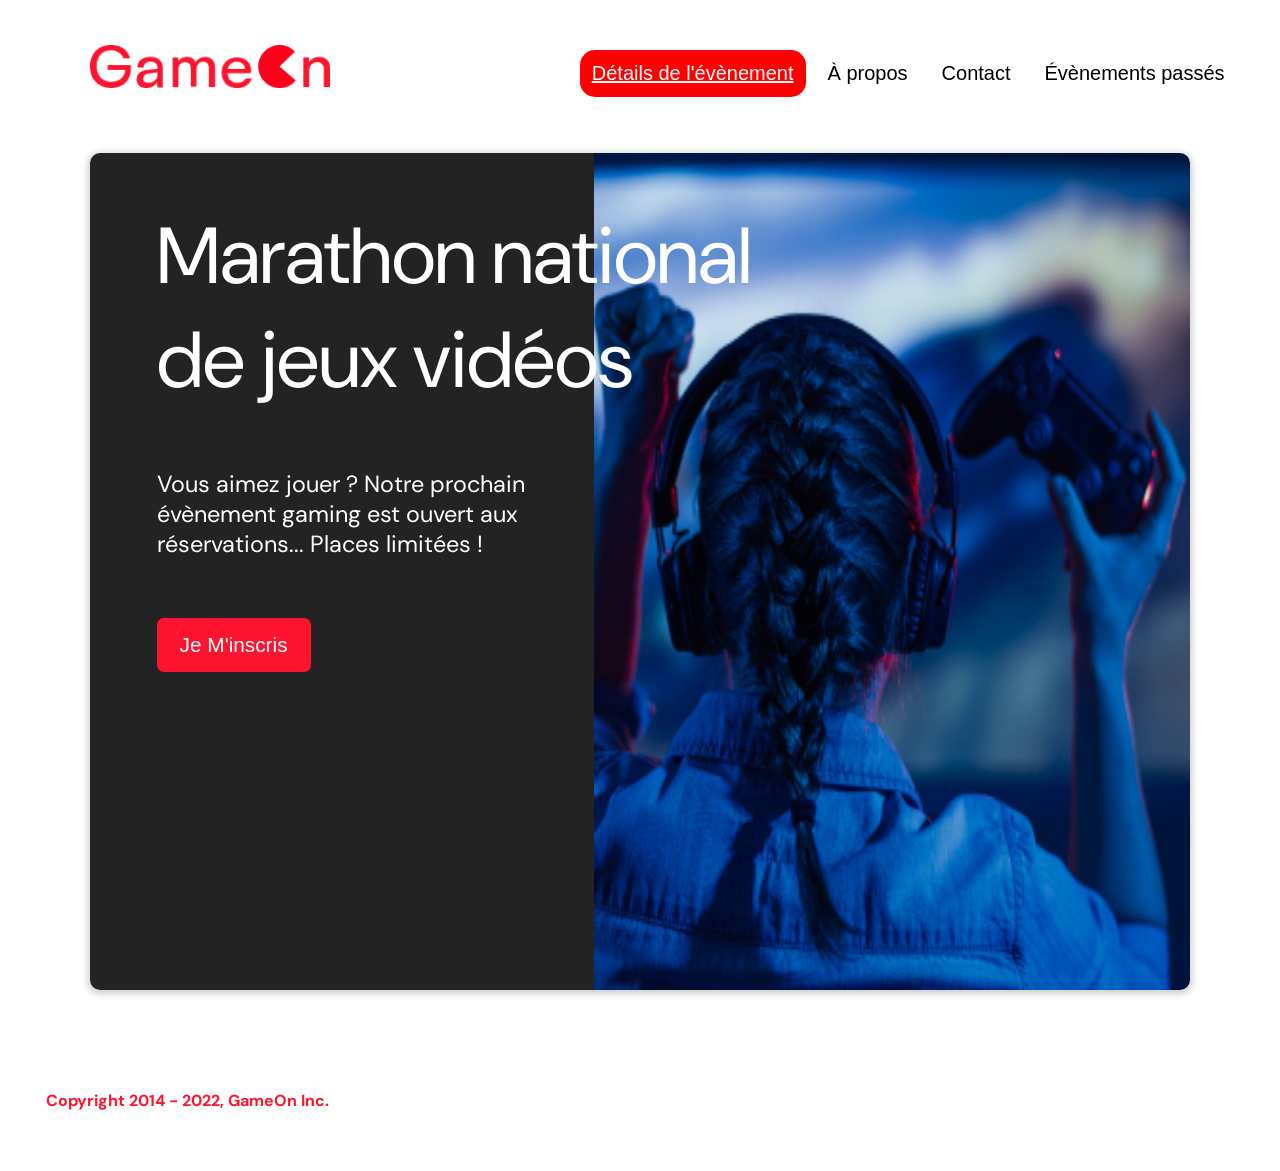
==== index.html @ a1858415 "Issue 1 to 5 fixed; folders done" ====
<!DOCTYPE html>
<html lang="en">

<head>
  <meta charset="utf-8">
  <title>Reservation</title>
  <meta name="viewport" content="width=device-width,initial-scale=1">
  <link rel="stylesheet" href="modal.css">
  <link rel="stylesheet" href="https://cdnjs.cloudflare.com/ajax/libs/font-awesome/4.7.0/css/font-awesome.min.css">
  <link href="https://fonts.googleapis.com/css?family=DM+Sans" rel="stylesheet">
</head>

<body>
  <div class="topnav" id="myTopnav">
    <div class="header-logo">
      <img alt="logo" src="Logo.png">
    </div>
    <div class="main-navbar">
      <a href="#" class="active"><span>Accueil</span></a>
      <a href="#"><span>Détails de l'évènement</span></a>
      <a href="#"><span>À propos</span></a>
      <a href="#"><span>Contact</span></a>
      <a href="#"><span>Évènements passés</span></a>
      <a href="javascript:void(0);" class="icon" onclick="editNav()">
        <i class="fa fa-bars"></i>
      </a>
    </div>
  </div>
  <main>
    <div class="hero-section">
      <div class="hero-content">
        <h1 class="hero-headline">
          Marathon national<br>
          de jeux vidéos
        </h1>
        <p class="hero-text">
          Vous aimez jouer ? Notre prochain évènement gaming est ouvert
          aux réservations... Places limitées !
        </p>
        <button class="btn-signup modal-btn">
          je m'inscris
        </button>
      </div>
      <div class="hero-img">
        <img src="./bg_img.jpg" alt="img">
      </div>
      <button class="btn-signup modal-btn">
        je m'inscris
      </button>
    </div>

    <div class="bground">
      <div class="content">
        <span class="close"></span>
        <div class="modal-body">
          <form id="reservation-form" name="reserve" action="index.html" method="get" onsubmit="return validate();"
            novalidate>
            <div class="formData">
              <label for="first">Prénom</label><br>
              <input class="text-control" type="text" id="first" name="first" minlength="2"><br>
            </div>
            <div class="formData">
              <label for="last">Nom</label><br>
              <input class="text-control" type="text" id="last" name="last" minlength="2"><br>
            </div>
            <div class="formData">
              <label for="email">E-mail</label><br>
              <input class="text-control" type="email" id="email" name="email"><br>
            </div>
            <div class="formData">
              <label for="birthdate">Date de naissance</label><br>
              <input class="text-control" type="date" id="birthdate" name="birthdate" placeholder="DD/MM/YYYY"><br>
            </div>
            <div class="formData">
              <label for="quantity">À combien de tournois GameOn avez-vous déjà participé ?</label><br>
              <input type="number" class="text-control" id="quantity" name="quantity" min="0" max="99">
            </div>
            <p class="text-label">A quel tournoi souhaitez-vous participer cette année ?</p>
            <div class="formData">
              <input class="checkbox-input" type="radio" id="location1" name="location" value="New York">
              <label class="checkbox-label" for="location1">
                <span class="checkbox-icon"></span>
                New York</label>
              <input class="checkbox-input" type="radio" id="location2" name="location" value="San Francisco">
              <label class="checkbox-label" for="location2">
                <span class="checkbox-icon"></span>
                San Francisco</label>
              <input class="checkbox-input" type="radio" id="location3" name="location" value="Seattle">
              <label class="checkbox-label" for="location3">
                <span class="checkbox-icon"></span>
                Seattle</label>
              <input class="checkbox-input" type="radio" id="location4" name="location" value="Chicago">
              <label class="checkbox-label" for="location4">
                <span class="checkbox-icon"></span>
                Chicago</label>
              <input class="checkbox-input" type="radio" id="location5" name="location" value="Boston">
              <label class="checkbox-label" for="location5">
                <span class="checkbox-icon"></span>
                Boston</label>
              <input class="checkbox-input" type="radio" id="location6" name="location" value="Portland">
              <label class="checkbox-label" for="location6">
                <span class="checkbox-icon"></span>
                Portland</label>
            </div>

            <div class="formData">
              <input class="checkbox-input" type="checkbox" id="checkbox1" checked>
              <label class="checkbox2-label" for="checkbox1">
                <span class="checkbox-icon"></span>
                J'ai lu et accepté les conditions d'utilisation.
              </label>
              <br>
              <input class="checkbox-input" type="checkbox" id="checkbox2">
              <label class="checkbox2-label" for="checkbox2">
                <span class="checkbox-icon"></span>
                Je souhaite être prévenu des prochains évènements.
              </label>
              <br>
            </div>
            <input class="btn-submit button" type="submit" value="C'est parti">
          </form>
          <div id="success-message">
            <p>Merci ! Votre réservation a été reçue.</p>
          </div>
        </div>
      </div>
    </div>
  </main>
  <footer>
    <p class="copyrights">
      Copyright 2014 - 2022, GameOn Inc.
    </p>
  </footer>
  <script src="modal.js"></script>
</body>

</html>
---- modal.css ----
:root {
  --font-default: "DM Sans", Arial, Helvetica, sans-serif;
  --font-slab: var(--font-default);
  --modal-duration: 0.8s;
}
* {
  box-sizing: border-box;
  margin: 0;
  padding: 0;
}
/* Landing Page */

body {
  display: flex;
  flex-direction: column;
  background-image: url("background.png");
  font-family: var(--font-default);
  font-size: 18px;
  max-width: 1440px;
  margin: 0 auto;
}

p {
  margin-bottom: 0;
  padding: 0.5vw;
}

img {
  padding-right: 1rem;
}

.topnav {
  overflow: hidden;
  margin-top: 3.5%;
  margin-bottom: 3.5%;
  padding-left: 7vw;
  padding-right: 3vw;
  position: relative;
  z-index: 10;
}
.header-logo {
  float: left;
}
.header-logo img {
  width: clamp(120px, 20vw, 293px);
  height: auto;
}
.main-navbar {
  float: right;
}
.topnav a {
  float: left;
  display: block;
  color: #000000;
  text-align: center;
  padding: 12px 12px;
  margin: 5px;
  text-decoration: none;
  font-size: 20px;
  font-family: Roboto, sans-serif;
}

.topnav a:first-child {
  display: none;
}

.topnav a:hover {
  background-color: #ff0000;
  color: #ffffff;
  border-radius: 15px;
}

.topnav a.active {
  background-color: #ff0000;
  color: #ffffff;
  text-decoration: underline;
  border-radius: 15px;
}

.topnav .icon {
  display: none;
}

main {
  font-size: 130%;
  font-weight: bolder;
  color: black;
  padding-top: 0.5vw;
  padding-left: 7vw;
  padding-right: 7vw;
  margin-bottom: 30px;
  border-radius: 2rem;
  text-align: justify;
}

.modal-btn {
  font-size: 145%;
  background: #fe142f;
  display: flex;
  margin: auto;
  padding: 2em;
  color: #fff;
  padding: 0.75rem 2.5rem;
  border-radius: 1rem;
  cursor: pointer;
}

.modal-btn:hover {
  background: #3876ac;
}

.footer {
  margin: 20px;
  padding: 10px;
  font-family: var(--font-slab);
}

/* Modal form */

.button {
  background: #fe142f;
  margin-top: 0.5em;
  padding: 1em;
  color: #fff;
  border-radius: 15px;
  cursor: pointer;
  font-size: 16px;
}

.button:hover {
  background: #3876ac;
}

.smFont {
  font-size: 16px;
}

.bground {
  display: none;
  position: fixed;
  z-index: 2000;
  left: 0;
  top: 0;
  height: 100%;
  width: 100%;
  overflow: auto;
  background-color: rgba(26, 39, 156, 0.4);
}

.content {
  margin: 5% auto;
  width: 100%;
  max-width: 500px;
  animation-name: modalopen;
  animation-duration: var(--modal-duration);
  background: #232323;
  border-radius: 10px;
  overflow: hidden;
  position: relative;
  color: #fff;
  padding-top: 10px;
}

.modal-body {
  padding: 15px 8%;
  margin: 15px auto;
}

label {
  font-family: var(--font-default);
  font-size: 17px;
  font-weight: normal;
  display: inline-block;
  margin-bottom: 11px;
}
input {
  padding: 8px;
  border: 0.8px solid #ccc;
  outline: none;
}
.text-control {
  margin: 0;
  padding: 8px;
  width: 100%;
  border-radius: 8px;
  font-size: 20px;
  height: 48px;
}

.checkbox-label,
.checkbox2-label {
  position: relative;
  margin-left: 36px;
  font-size: 12px;
  font-weight: normal;
}
.checkbox-label .checkbox-icon,
.checkbox2-label .checkbox-icon {
  display: block;
  width: 20px;
  height: 20px;
  border: 2px solid #279e7a;
  border-radius: 50%;
  text-indent: 29px;
  white-space: nowrap;
  position: absolute;
  left: -30px;
  top: -1px;
  transition: 0.3s;
}
.checkbox-label .checkbox-icon::after,
.checkbox2-label .checkbox-icon::after {
  content: "";
  width: 13px;
  height: 13px;
  background-color: #279e7a;
  border-radius: 50%;
  text-indent: 29px;
  white-space: nowrap;
  position: absolute;
  left: 50%;
  top: 50%;
  transform: translate(-50%, -50%);
  transition: 0.3s;
  opacity: 0;
}
.checkbox-input {
  display: none;
}
.checkbox-input:checked + .checkbox-label .checkbox-icon::after,
.checkbox-input:checked + .checkbox2-label .checkbox-icon::after {
  opacity: 1;
}
.checkbox-input:checked + .checkbox2-label .checkbox-icon {
  background: #279e7a;
}
.checkbox2-label .checkbox-icon {
  border-radius: 4px;
  border: 0;
  background: #c4c4c4;
}
.checkbox2-label .checkbox-icon::after {
  width: 7px;
  height: 4px;
  border-radius: 2px;
  background: transparent;
  border: 2px solid transparent;
  border-bottom-color: #fff;
  border-left-color: #fff;
  transform: rotate(-55deg);
  left: 21%;
  top: 19%;
}
.close {
  position: absolute;
  right: 15px;
  top: 15px;
  width: 32px;
  height: 32px;
  opacity: 1;
  cursor: pointer;
  transform: scale(0.7);
}
.close:before,
.close:after {
  position: absolute;
  left: 15px;
  content: " ";
  height: 33px;
  width: 3px;
  background-color: #fff;
}
.close:before {
  transform: rotate(45deg);
}
.close:after {
  transform: rotate(-45deg);
}
.btn-submit,
.btn-signup {
  background: #fe142f;
  display: block;
  margin: 0 auto;
  border-radius: 7px;
  font-size: 1rem;
  padding: 12px 82px;
  color: #fff;
  cursor: pointer;
  border: 0;
}
/* custom select styles */
.custom-select {
  position: relative;
  font-family: Arial;
  font-size: 1.1rem;
  font-weight: normal;
}

.custom-select select {
  display: none;
}
.select-selected {
  background-color: #fff;
}

/* Style the arrow inside the select element: */
.select-selected:after {
  position: absolute;
  content: "";
  top: 10px;
  right: 13px;
  width: 11px;
  height: 11px;
  border: 3px solid transparent;
  border-bottom-color: #f00;
  border-left-color: #f00;
  transform: rotate(-48deg);
  border-radius: 5px 0 5px 0;
}

/* Point the arrow upwards when the select box is open (active): */
.select-selected.select-arrow-active:after {
  transform: rotate(135deg);
  top: 13px;
}

.select-items div,
.select-selected {
  color: #000;
  padding: 11px 16px;
  border: 1px solid transparent;
  border-color: transparent transparent rgba(0, 0, 0, 0.1) transparent;
  cursor: pointer;
  border-radius: 8px;
  height: 48px;
}

/* Style items (options): */
.select-items {
  position: absolute;
  background-color: #fff;
  top: 89%;
  left: 0;
  right: 0;
  z-index: 99;
}

/* Hide the items when the select box is closed: */
.select-hide {
  display: none;
}

.select-items div:hover,
.same-as-selected {
  background-color: rgba(0, 0, 0, 0.1);
}
/* custom select end */
.text-label {
  font-weight: normal;
  font-size: 16px;
}
.hero-section {
  min-height: 93vh;
  border-radius: 10px;
  display: grid;
  grid-template-columns: repeat(12, 1fr);
  overflow: hidden;
  box-shadow: 0 2px 7px 2px rgba(0, 0, 0, 0.2);
  margin-bottom: 10px;
}
.hero-content {
  padding: 51px 67px;
  grid-column: span 4;
  background: #232323;
  color: #fff;
  position: relative;
  text-align: left;
  min-width: 424px;
}
.hero-content::after {
  content: "";
  width: 100%;
  height: 100%;
  background: #232323;
  position: absolute;
  right: -80px;
  top: 0;
}
.hero-content > * {
  position: relative;
  z-index: 1;
}
.hero-headline {
  /* font-size: 6rem; */
  font-size: 6.2vw;
  max-width: 890px;
  font-weight: normal;
  white-space: nowrap;
}
.hero-text {
  width: 146%;
  font-weight: normal;
  margin-top: 57px;
  padding: 0;
}
.btn-signup {
  outline: none;
  text-transform: capitalize;
  font-size: 1.3rem;
  padding: 15px 23px;
  margin: 0;
  margin-top: 59px;
}
.hero-img {
  grid-column: span 8;
}
.hero-img img {
  width: 100%;
  height: 100%;
  display: block;
  padding: 0;
}
.copyrights {
  color: #fe142f;
  padding: 0;
  font-size: 1rem;
  margin: 60px 0;
  font-weight: bolder;
}
.hero-section > .btn-signup {
  display: none;
}

#success-message {
  display: none;
  text-align: center;
}

footer {
  padding-left: 2vw;
  padding-right: 2vw;
  margin: 0 20px;
}

/* //////////////////////////////////////////// */
/* //////////////// ERROR MESSAGES //////////////// */
/* //////////////////////////////////////////// */

/* Error message styles */
.formData[data-error]::after {
  content: attr(data-error);
  font-size: 0.5em;
  color: #ff4e60;
  display: block;
  margin-top: 7px;
  margin-bottom: 7px;
  text-align: left;
  line-height: 0.3;
  opacity: 0;
  transition: 0.3s;
  left: 0; /* Align the message to the left */
}

.formData[data-error-visible="true"]::after {
  opacity: 1;
}
.formData[data-error-visible="true"] .text-control {
  border: 2px solid #ff4e60;
}

/* 
input[data-error]::after {
    content: attr(data-error);
    font-size: 0.4em;
    color: red;
} */

/* //////////////////////////////////////////// */
/* //////////////// RESPONSIVE //////////////// */
/* //////////////////////////////////////////// */

@media screen and (max-width: 1080px) {
  .topnav {
    display: flex;
    flex-direction: column;
    align-items: center;
    padding-right: 7vw;
    gap: 20px;
  }
}

@media screen and (max-width: 800px) {
  .hero-section {
    display: block;
    box-shadow: unset;
  }
  .hero-content {
    background: #fff;
    color: #000;
    padding: 0;
  }
  .hero-content::after {
    content: unset;
  }
  .hero-content .btn-signup {
    display: none;
  }

  .hero-text {
    width: unset;
    font-size: 1.5rem;
  }
  .hero-img img {
    border-radius: 10px;
    margin-top: 40px;
  }
  .hero-section > .btn-signup {
    display: block;
    margin: 32px auto;
    padding: 12px 35px;
  }
  .copyrights {
    margin-top: 50px;
    text-align: center;
  }
}

@media screen and (max-width: 768px) {
  .topnav {
    display: block;
  }

  .topnav a {
    display: none;
  }
  .topnav a.icon {
    float: right;
    display: block;
    color: white;
  }
  .topnav a.icon.active {
    background-color: transparent;
    color: #ff001b;
  }

  .topnav a.active {
    text-decoration: none;
  }

  .topnav .header-logo {
    padding: 20px 12px 12px 12px;
    display: inline;
  }
  .topnav.responsive {
    position: relative;
  }
  .topnav.responsive .icon {
    position: absolute;
    right: 0;
    top: 0;
  }
  .topnav.responsive a {
    float: none;
    display: block;
    text-align: left;
  }

  .topnav.responsive .main-navbar {
    box-shadow: 0 2px 5px rgba(0, 0, 0, 0.2);
  }

  .main-navbar {
    display: block;
    position: fixed; /* Fix the navbar position */
    right: 0;
    background-color: #fff; /* Background color for visibility */
    z-index: 1000; /* Higher z-index to ensure it's on top */
    border-radius: 25px;
    opacity: 1;
  }
  .copyrights {
    color: #fe142f;
    padding: 0;
    font-size: 1rem;
    margin: 0 0 30px 0;
    font-weight: bolder;
  }
}

@keyframes modalopen {
  from {
    opacity: 0;
    transform: translateY(-150px);
  }
  to {
    opacity: 1;
  }
}

/* To have a similar smooth animation on closing the modal */
@keyframes modalclose {
  from {
    opacity: 1;
  }
  to {
    opacity: 0;
    transform: translateY(-150px);
  }
}
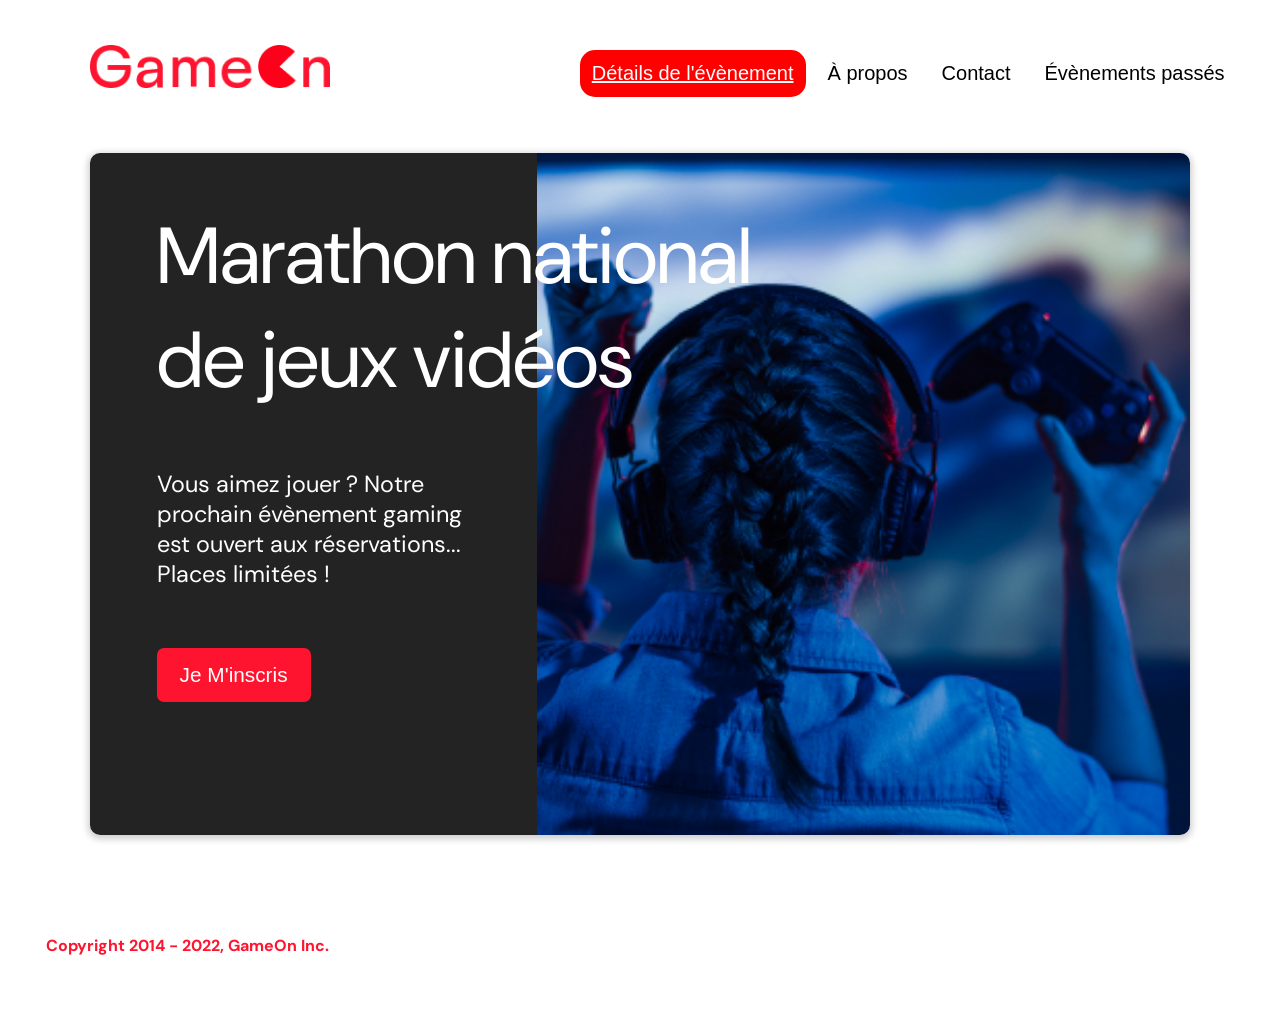
==== commit 77da9674: "Fixed modal window for mobile" ====
--- a/index.html
+++ b/index.html
@@ -120,7 +120,8 @@
             <input class="btn-submit button" type="submit" value="C'est parti">
           </form>
           <div id="success-message">
-            <p>Merci ! Votre réservation a été reçue.</p>
+            <p>Merci pour votre inscription</p>
+            <span class="btn-close">Fermer</span>
           </div>
         </div>
       </div>
--- a/modal.css
+++ b/modal.css
@@ -8,6 +8,7 @@
   margin: 0;
   padding: 0;
 }
+
 /* Landing Page */
 
 body {
@@ -81,6 +82,17 @@
   display: none;
 }
 
+/* Hiding the hamburger icon when the user scrolls down 
+.hide-on-scroll {
+  opacity: 0;
+  transition: opacity 0.5s ease-out;
+}
+.navbar-toggler {
+  opacity: 1;
+  transition: opacity 0.5s ease-out;
+}
+  */
+
 main {
   font-size: 130%;
   font-weight: bolder;
@@ -105,8 +117,13 @@
   cursor: pointer;
 }
 
-.modal-btn:hover {
+.modal-btn:hover,
+.btn-close:hover {
   background: #3876ac;
+}
+
+.modal-open {
+  overflow: hidden;
 }
 
 .footer {
@@ -150,7 +167,7 @@
 .content {
   margin: 5% auto;
   width: 100%;
-  max-width: 500px;
+  max-width: 536px;
   animation-name: modalopen;
   animation-duration: var(--modal-duration);
   background: #232323;
@@ -164,6 +181,11 @@
 .modal-body {
   padding: 15px 8%;
   margin: 15px auto;
+  height: 100%;
+  max-height: 900px;
+}
+.formData {
+  padding-bottom: 8px;
 }
 
 label {
@@ -360,7 +382,7 @@
   font-size: 16px;
 }
 .hero-section {
-  min-height: 93vh;
+  min-height: 45vh;
   border-radius: 10px;
   display: grid;
   grid-template-columns: repeat(12, 1fr);
@@ -375,7 +397,6 @@
   color: #fff;
   position: relative;
   text-align: left;
-  min-width: 424px;
 }
 .hero-content::after {
   content: "";
@@ -391,7 +412,6 @@
   z-index: 1;
 }
 .hero-headline {
-  /* font-size: 6rem; */
   font-size: 6.2vw;
   max-width: 890px;
   font-weight: normal;
@@ -411,6 +431,23 @@
   margin: 0;
   margin-top: 59px;
 }
+
+.btn-close {
+  display: flex;
+  align-items: center;
+  justify-content: center;
+  width: 180px;
+  height: 40px;
+  flex-shrink: 0;
+  border-radius: 8px;
+  background: #fe142f;
+  text-align: center;
+  font-size: 14px;
+  font-style: normal;
+  color: #fff;
+  cursor: pointer;
+}
+
 .hero-img {
   grid-column: span 8;
 }
@@ -434,6 +471,18 @@
 #success-message {
   display: none;
   text-align: center;
+  align-items: center;
+  justify-content: space-between;
+  gap: 34vh;
+  margin-top: 55%;
+  color: #fff;
+  font-size: 36px;
+  font-style: normal;
+  font-weight: 400;
+}
+
+#success-message p {
+  padding: 0% 8%;
 }
 
 footer {
@@ -442,168 +491,220 @@
   margin: 0 20px;
 }
 
-/* //////////////////////////////////////////// */
-/* //////////////// ERROR MESSAGES //////////////// */
-/* //////////////////////////////////////////// */
-
-/* Error message styles */
-.formData[data-error]::after {
-  content: attr(data-error);
-  font-size: 0.5em;
-  color: #ff4e60;
-  display: block;
-  margin-top: 7px;
-  margin-bottom: 7px;
-  text-align: left;
-  line-height: 0.3;
-  opacity: 0;
-  transition: 0.3s;
-  left: 0; /* Align the message to the left */
-}
-
-.formData[data-error-visible="true"]::after {
-  opacity: 1;
-}
-.formData[data-error-visible="true"] .text-control {
-  border: 2px solid #ff4e60;
-}
-
-/* 
+@media (max-width: 576px) {
+  .bground {
+    background: none;
+  }
+
+  .topnav {
+    height: 79px;
+    width: 100%;
+  }
+
+  .content {
+    width: 100%;
+    max-width: none;
+    top: 56px;
+    left: 0;
+  }
+
+  /* //////////////////////////////////////////// */
+  /* //////////////// ERROR MESSAGES //////////////// */
+  /* //////////////////////////////////////////// */
+
+  /* Error message styles */
+  .formData[data-error]::after {
+    content: attr(data-error);
+    font-size: 0.5em;
+    color: #ff4e60;
+    display: block;
+    margin-top: 7px;
+    margin-bottom: 7px;
+    text-align: left;
+    line-height: 0.3;
+    opacity: 0;
+    transition: 0.3s;
+    left: 0; /* Align the message to the left */
+  }
+
+  .formData[data-error-visible="true"]::after {
+    opacity: 1;
+  }
+  .formData[data-error-visible="true"] .text-control {
+    border: 2px solid #ff4e60;
+  }
+
+  /* 
 input[data-error]::after {
     content: attr(data-error);
     font-size: 0.4em;
     color: red;
 } */
 
-/* //////////////////////////////////////////// */
-/* //////////////// RESPONSIVE //////////////// */
-/* //////////////////////////////////////////// */
-
-@media screen and (max-width: 1080px) {
-  .topnav {
-    display: flex;
-    flex-direction: column;
-    align-items: center;
-    padding-right: 7vw;
-    gap: 20px;
-  }
-}
-
-@media screen and (max-width: 800px) {
-  .hero-section {
-    display: block;
-    box-shadow: unset;
-  }
-  .hero-content {
-    background: #fff;
-    color: #000;
-    padding: 0;
-  }
-  .hero-content::after {
-    content: unset;
-  }
-  .hero-content .btn-signup {
-    display: none;
-  }
-
-  .hero-text {
-    width: unset;
-    font-size: 1.5rem;
-  }
-  .hero-img img {
-    border-radius: 10px;
-    margin-top: 40px;
-  }
-  .hero-section > .btn-signup {
-    display: block;
-    margin: 32px auto;
-    padding: 12px 35px;
-  }
-  .copyrights {
-    margin-top: 50px;
-    text-align: center;
-  }
-}
-
-@media screen and (max-width: 768px) {
-  .topnav {
-    display: block;
-  }
-
-  .topnav a {
-    display: none;
-  }
-  .topnav a.icon {
-    float: right;
-    display: block;
-    color: white;
-  }
-  .topnav a.icon.active {
-    background-color: transparent;
-    color: #ff001b;
-  }
-
-  .topnav a.active {
-    text-decoration: none;
-  }
-
-  .topnav .header-logo {
-    padding: 20px 12px 12px 12px;
-    display: inline;
-  }
-  .topnav.responsive {
-    position: relative;
-  }
-  .topnav.responsive .icon {
-    position: absolute;
-    right: 0;
-    top: 0;
-  }
-  .topnav.responsive a {
-    float: none;
-    display: block;
-    text-align: left;
-  }
-
-  .topnav.responsive .main-navbar {
-    box-shadow: 0 2px 5px rgba(0, 0, 0, 0.2);
-  }
-
-  .main-navbar {
-    display: block;
-    position: fixed; /* Fix the navbar position */
-    right: 0;
-    background-color: #fff; /* Background color for visibility */
-    z-index: 1000; /* Higher z-index to ensure it's on top */
-    border-radius: 25px;
-    opacity: 1;
-  }
-  .copyrights {
-    color: #fe142f;
-    padding: 0;
-    font-size: 1rem;
-    margin: 0 0 30px 0;
-    font-weight: bolder;
-  }
-}
-
-@keyframes modalopen {
-  from {
-    opacity: 0;
-    transform: translateY(-150px);
-  }
-  to {
-    opacity: 1;
-  }
-}
-
-/* To have a similar smooth animation on closing the modal */
-@keyframes modalclose {
-  from {
-    opacity: 1;
-  }
-  to {
-    opacity: 0;
-    transform: translateY(-150px);
-  }
-}
+  /* //////////////////////////////////////////// */
+  /* //////////////// RESPONSIVE //////////////// */
+  /* //////////////////////////////////////////// */
+
+  @media screen and (max-width: 1024px) {
+    .topnav {
+      display: flex;
+      flex-direction: column;
+      align-items: center;
+      padding-right: 7vw;
+      gap: 20px;
+    }
+  }
+
+  @media screen and (max-width: 800px) {
+    .hero-section {
+      display: block;
+      box-shadow: unset;
+    }
+    .hero-content {
+      background: #fff;
+      color: #000;
+      padding: 0;
+    }
+    .hero-content::after {
+      content: unset;
+    }
+    .hero-content .btn-signup {
+      display: none;
+    }
+
+    .hero-text {
+      width: unset;
+      font-size: 0.9rem;
+      word-wrap: break-word;
+      overflow-wrap: break-word;
+      white-space: normal;
+    }
+    .hero-img img {
+      border-radius: 10px;
+      margin-top: 36px;
+    }
+    .hero-section > .btn-signup {
+      display: block;
+      margin: 32px auto;
+      padding: 12px 35px;
+    }
+    .copyrights {
+      margin-top: 50px;
+      text-align: center;
+    }
+  }
+
+  @media screen and (max-width: 768px) {
+    .topnav {
+      flex-direction: row;
+    }
+
+    .topnav a {
+      display: none;
+    }
+    .topnav a.icon {
+      float: right;
+      display: block;
+      color: white;
+    }
+    .topnav a.icon.active {
+      background-color: transparent;
+      color: #ff001b;
+    }
+
+    .topnav a.active {
+      text-decoration: none;
+    }
+
+    .topnav .header-logo {
+      padding: 12px;
+      display: inline;
+    }
+    .topnav.responsive {
+      position: relative;
+    }
+    .topnav.responsive .icon {
+      position: absolute;
+      right: 0;
+      top: 0;
+    }
+    .topnav.responsive a {
+      float: none;
+      display: block;
+      text-align: left;
+    }
+
+    .topnav.responsive .main-navbar {
+      box-shadow: 0 2px 5px rgba(0, 0, 0, 0.2);
+    }
+
+    main {
+      margin-bottom: 0;
+    }
+
+    .main-navbar {
+      display: block;
+      position: fixed; /* Fix the navbar position */
+      right: 0;
+      background-color: #fff; /* Background color for visibility */
+      z-index: 1000; /* Higher z-index to ensure it's on top */
+      border-radius: 25px;
+      opacity: 1;
+    }
+    .copyrights {
+      color: #fe142f;
+      padding: 0;
+      font-size: 1rem;
+      margin: 0 0 30px 0;
+      font-weight: bolder;
+    }
+    .hero-section {
+      margin-bottom: 0;
+    }
+
+    .hero-headline {
+      font-size: 2.5rem;
+      font-style: normal;
+      font-weight: 500;
+      line-height: normal;
+      overflow-wrap: break-word;
+      white-space: normal;
+    }
+
+    .hero-text {
+      margin-top: 17px;
+    }
+
+    .hero-section > .btn-signup {
+      display: block;
+      margin: 40px auto;
+      padding: 12px 35px;
+    }
+
+    .btn-close {
+      width: 140px;
+      height: 30px;
+    }
+  }
+
+  @keyframes modalopen {
+    from {
+      opacity: 0;
+      transform: translateY(-150px);
+    }
+    to {
+      opacity: 1;
+    }
+  }
+
+  /* To have a similar smooth animation on closing the modal */
+  @keyframes modalclose {
+    from {
+      opacity: 1;
+    }
+    to {
+      opacity: 0;
+      transform: translateY(-150px);
+    }
+  }
+}
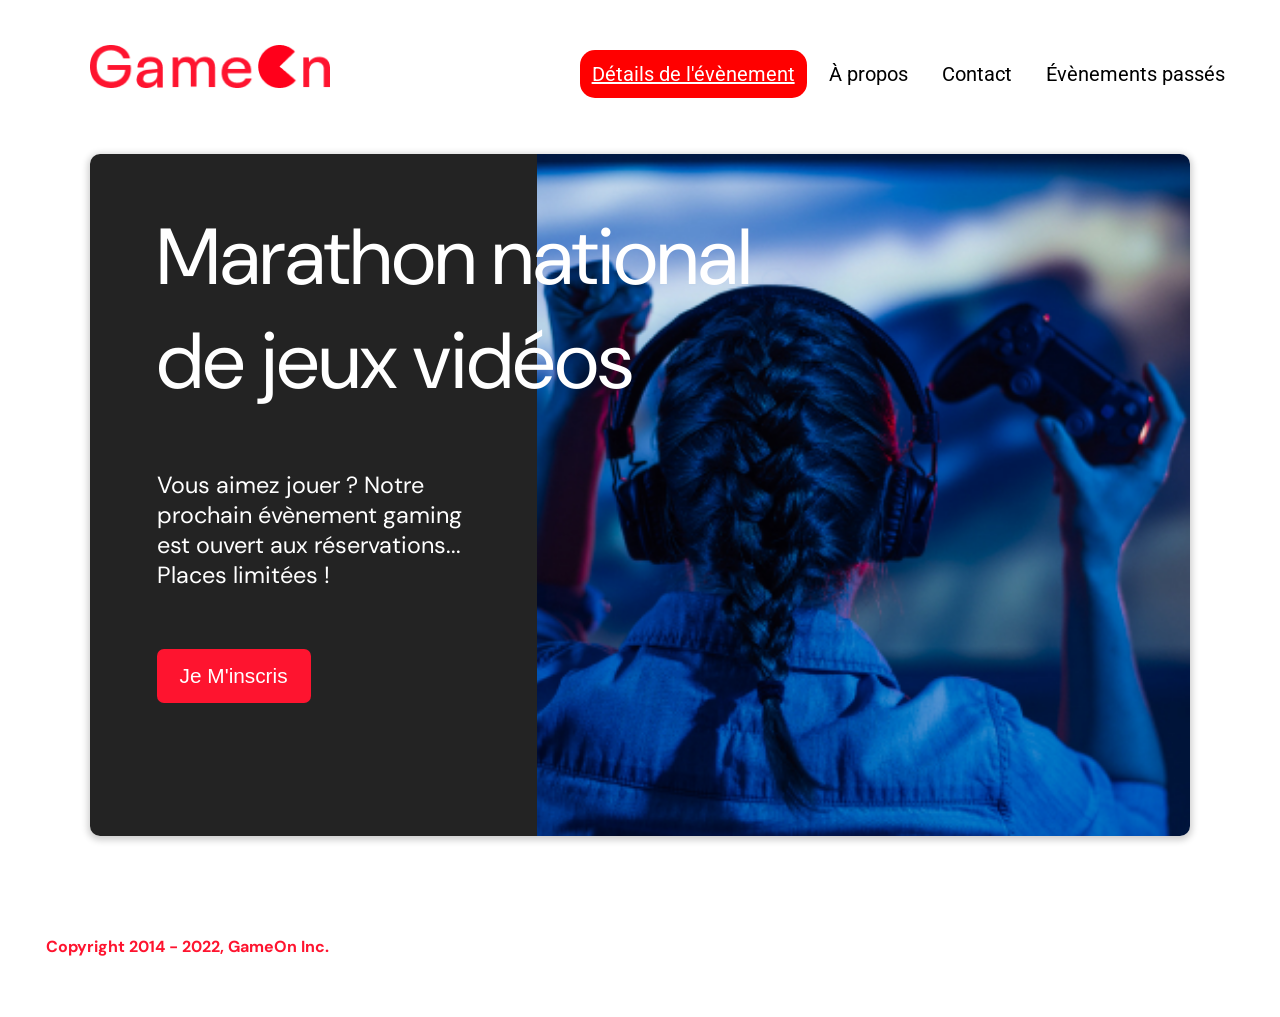
==== commit 048bc52e: "Fixed form style on mobile devices" ====
--- a/index.html
+++ b/index.html
@@ -1,13 +1,18 @@
 <!DOCTYPE html>
-<html lang="en">
+<html lang="fr">
 
 <head>
   <meta charset="utf-8">
-  <title>Reservation</title>
+  <title>GameOn</title>
   <meta name="viewport" content="width=device-width,initial-scale=1">
   <link rel="stylesheet" href="modal.css">
   <link rel="stylesheet" href="https://cdnjs.cloudflare.com/ajax/libs/font-awesome/4.7.0/css/font-awesome.min.css">
   <link href="https://fonts.googleapis.com/css?family=DM+Sans" rel="stylesheet">
+  <link rel="preconnect" href="https://fonts.googleapis.com">
+  <link rel="preconnect" href="https://fonts.gstatic.com" crossorigin>
+  <link
+    href="https://fonts.googleapis.com/css2?family=Roboto:ital,wght@0,100;0,300;0,400;0,500;0,700;0,900;1,100;1,300;1,400;1,500;1,700;1,900&display=swap"
+    rel="stylesheet">
 </head>
 
 <body>
@@ -69,7 +74,7 @@
             </div>
             <div class="formData">
               <label for="birthdate">Date de naissance</label><br>
-              <input class="text-control" type="date" id="birthdate" name="birthdate" placeholder="DD/MM/YYYY"><br>
+              <input class="text-control" type="date" id="birthdate" name="birthdate"><br>
             </div>
             <div class="formData">
               <label for="quantity">À combien de tournois GameOn avez-vous déjà participé ?</label><br>
--- a/modal.css
+++ b/modal.css
@@ -129,7 +129,7 @@
 .footer {
   margin: 20px;
   padding: 10px;
-  font-family: var(--font-slab);
+  font-family: Roboto, sans-serif;
 }
 
 /* Modal form */
@@ -190,7 +190,7 @@
 
 label {
   font-family: var(--font-default);
-  font-size: 17px;
+  font-size: 14px;
   font-weight: normal;
   display: inline-block;
   margin-bottom: 11px;
@@ -491,220 +491,239 @@
   margin: 0 20px;
 }
 
-@media (max-width: 576px) {
-  .bground {
-    background: none;
-  }
-
-  .topnav {
-    height: 79px;
-    width: 100%;
-  }
-
-  .content {
-    width: 100%;
-    max-width: none;
-    top: 56px;
-    left: 0;
-  }
-
-  /* //////////////////////////////////////////// */
-  /* //////////////// ERROR MESSAGES //////////////// */
-  /* //////////////////////////////////////////// */
-
-  /* Error message styles */
-  .formData[data-error]::after {
-    content: attr(data-error);
-    font-size: 0.5em;
-    color: #ff4e60;
-    display: block;
-    margin-top: 7px;
-    margin-bottom: 7px;
-    text-align: left;
-    line-height: 0.3;
-    opacity: 0;
-    transition: 0.3s;
-    left: 0; /* Align the message to the left */
-  }
-
-  .formData[data-error-visible="true"]::after {
-    opacity: 1;
-  }
-  .formData[data-error-visible="true"] .text-control {
-    border: 2px solid #ff4e60;
-  }
-
-  /* 
+/* //////////////////////////////////////////// */
+/* //////////////// ERROR MESSAGES //////////////// */
+/* //////////////////////////////////////////// */
+
+/* Error message styles */
+.formData[data-error]::after {
+  content: attr(data-error);
+  font-size: 0.5em;
+  color: #ff4e60;
+  display: block;
+  margin-top: 7px;
+  margin-bottom: 7px;
+  text-align: left;
+  line-height: 0.3;
+  opacity: 0;
+  transition: 0.3s;
+  left: 0; /* Align the message to the left */
+}
+
+.formData[data-error-visible="true"]::after {
+  opacity: 1;
+}
+.formData[data-error-visible="true"] .text-control {
+  border: 2px solid #ff4e60;
+}
+
+/* 
 input[data-error]::after {
     content: attr(data-error);
     font-size: 0.4em;
     color: red;
 } */
 
-  /* //////////////////////////////////////////// */
-  /* //////////////// RESPONSIVE //////////////// */
-  /* //////////////////////////////////////////// */
-
-  @media screen and (max-width: 1024px) {
-    .topnav {
-      display: flex;
-      flex-direction: column;
-      align-items: center;
-      padding-right: 7vw;
-      gap: 20px;
-    }
-  }
-
-  @media screen and (max-width: 800px) {
-    .hero-section {
-      display: block;
-      box-shadow: unset;
-    }
-    .hero-content {
-      background: #fff;
-      color: #000;
-      padding: 0;
-    }
-    .hero-content::after {
-      content: unset;
-    }
-    .hero-content .btn-signup {
-      display: none;
-    }
-
-    .hero-text {
-      width: unset;
-      font-size: 0.9rem;
-      word-wrap: break-word;
-      overflow-wrap: break-word;
-      white-space: normal;
-    }
-    .hero-img img {
-      border-radius: 10px;
-      margin-top: 36px;
-    }
-    .hero-section > .btn-signup {
-      display: block;
-      margin: 32px auto;
-      padding: 12px 35px;
-    }
-    .copyrights {
-      margin-top: 50px;
-      text-align: center;
-    }
-  }
-
-  @media screen and (max-width: 768px) {
-    .topnav {
-      flex-direction: row;
-    }
-
-    .topnav a {
-      display: none;
-    }
-    .topnav a.icon {
-      float: right;
-      display: block;
-      color: white;
-    }
-    .topnav a.icon.active {
-      background-color: transparent;
-      color: #ff001b;
-    }
-
-    .topnav a.active {
-      text-decoration: none;
-    }
-
-    .topnav .header-logo {
-      padding: 12px;
-      display: inline;
-    }
-    .topnav.responsive {
-      position: relative;
-    }
-    .topnav.responsive .icon {
-      position: absolute;
-      right: 0;
-      top: 0;
-    }
-    .topnav.responsive a {
-      float: none;
-      display: block;
-      text-align: left;
-    }
-
-    .topnav.responsive .main-navbar {
-      box-shadow: 0 2px 5px rgba(0, 0, 0, 0.2);
-    }
-
-    main {
-      margin-bottom: 0;
-    }
-
-    .main-navbar {
-      display: block;
-      position: fixed; /* Fix the navbar position */
-      right: 0;
-      background-color: #fff; /* Background color for visibility */
-      z-index: 1000; /* Higher z-index to ensure it's on top */
-      border-radius: 25px;
-      opacity: 1;
-    }
-    .copyrights {
-      color: #fe142f;
-      padding: 0;
-      font-size: 1rem;
-      margin: 0 0 30px 0;
-      font-weight: bolder;
-    }
-    .hero-section {
-      margin-bottom: 0;
-    }
-
-    .hero-headline {
-      font-size: 2.5rem;
-      font-style: normal;
-      font-weight: 500;
-      line-height: normal;
-      overflow-wrap: break-word;
-      white-space: normal;
-    }
-
-    .hero-text {
-      margin-top: 17px;
-    }
-
-    .hero-section > .btn-signup {
-      display: block;
-      margin: 40px auto;
-      padding: 12px 35px;
-    }
-
-    .btn-close {
-      width: 140px;
-      height: 30px;
-    }
-  }
-
-  @keyframes modalopen {
-    from {
-      opacity: 0;
-      transform: translateY(-150px);
-    }
-    to {
-      opacity: 1;
-    }
-  }
-
-  /* To have a similar smooth animation on closing the modal */
-  @keyframes modalclose {
-    from {
-      opacity: 1;
-    }
-    to {
-      opacity: 0;
-      transform: translateY(-150px);
-    }
-  }
-}
+/* //////////////////////////////////////////// */
+/* //////////////// RESPONSIVE //////////////// */
+/* //////////////////////////////////////////// */
+
+@media screen and (max-width: 1024px) {
+  .topnav {
+    display: flex;
+    flex-direction: column;
+    align-items: center;
+    padding-right: 7vw;
+    gap: 20px;
+  }
+}
+
+@media screen and (max-width: 1080px) {
+  .topnav {
+    display: flex;
+    flex-direction: column;
+    align-items: center;
+    padding-right: 7vw;
+    gap: 20px;
+  }
+}
+
+@media screen and (max-width: 800px) {
+  .hero-section {
+    display: block;
+    box-shadow: unset;
+  }
+  .hero-content {
+    background: #fff;
+    color: #000;
+    padding: 0;
+  }
+  .hero-content::after {
+    content: unset;
+  }
+  .hero-content .btn-signup {
+    display: none;
+  }
+
+  .hero-text {
+    width: unset;
+    font-size: 0.9rem;
+    word-wrap: break-word;
+    overflow-wrap: break-word;
+    white-space: normal;
+  }
+  .hero-img img {
+    border-radius: 10px;
+    margin-top: 36px;
+  }
+  .hero-section > .btn-signup {
+    display: block;
+    margin: 32px auto;
+    padding: 12px 35px;
+  }
+  .copyrights {
+    margin-top: 50px;
+    text-align: center;
+  }
+}
+
+@media screen and (max-width: 768px) {
+  .topnav {
+    flex-direction: row;
+  }
+
+  .topnav a {
+    display: none;
+  }
+  .topnav a.icon {
+    float: right;
+    display: block;
+    color: white;
+  }
+  .topnav a.icon.active {
+    background-color: transparent;
+    color: #ff001b;
+  }
+
+  .topnav a.active {
+    text-decoration: none;
+  }
+
+  .topnav .header-logo {
+    display: inline;
+    padding-top: 12px;
+  }
+  .topnav.responsive {
+    position: relative;
+  }
+  .topnav.responsive .icon {
+    position: absolute;
+    right: 0;
+    top: 0;
+  }
+  .topnav.responsive a {
+    float: none;
+    display: block;
+    text-align: left;
+  }
+
+  .topnav.responsive .main-navbar {
+    box-shadow: 0 2px 5px rgba(0, 0, 0, 0.2);
+  }
+
+  main {
+    margin-bottom: 0;
+  }
+
+  .main-navbar {
+    display: block;
+    position: fixed; /* Fix the navbar position */
+    right: 12px;
+    top: 25px;
+    background-color: #fff; /* Background color for visibility */
+    z-index: 1000; /* Higher z-index to ensure it's on top */
+    border-radius: 25px;
+    opacity: 1;
+  }
+  .copyrights {
+    color: #fe142f;
+    padding: 0;
+    font-size: 1rem;
+    margin: 0 0 30px 0;
+    font-weight: bolder;
+  }
+  .hero-section {
+    margin-bottom: 0;
+  }
+
+  .hero-headline {
+    font-size: 3.5rem;
+    font-style: normal;
+    font-weight: 500;
+    line-height: normal;
+    overflow-wrap: break-word;
+    white-space: normal;
+  }
+
+  .hero-text {
+    margin-top: 17px;
+  }
+
+  .hero-section > .btn-signup {
+    display: block;
+    margin: 40px auto;
+    padding: 12px 35px;
+  }
+
+  .btn-close {
+    width: 140px;
+    height: 30px;
+  }
+
+  .formData {
+    padding-bottom: 1px;
+  }
+}
+
+@media screen and (max-width: 576px) {
+  .bground {
+    background: none;
+  }
+
+  .topnav {
+    height: 79px;
+    width: 100%;
+  }
+
+  .content {
+    width: 100%;
+    max-width: none;
+    top: 79px;
+    left: 0;
+  }
+
+  .hero-headline {
+    font-size: 2.2rem;
+  }
+}
+
+@keyframes modalopen {
+  from {
+    opacity: 0;
+    transform: translateY(-150px);
+  }
+  to {
+    opacity: 1;
+  }
+}
+
+/* To have a similar smooth animation on closing the modal */
+@keyframes modalclose {
+  from {
+    opacity: 1;
+  }
+  to {
+    opacity: 0;
+    transform: translateY(-150px);
+  }
+}
